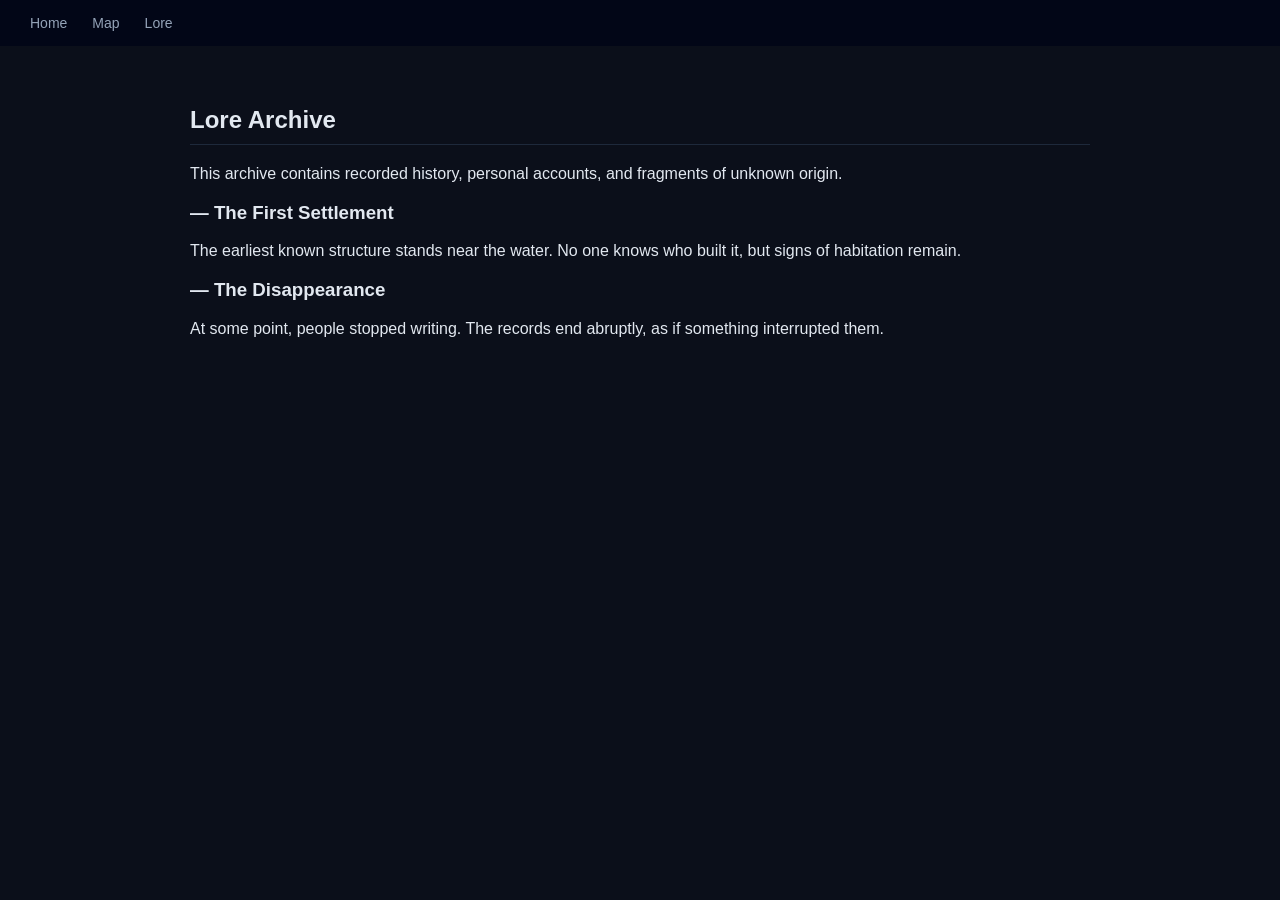
==== lore.html @ 5c6542b2 "Create lore.html" ====
<!DOCTYPE html>
<html lang="en">
<head>
  <meta charset="UTF-8">
  <title>Lore</title>
  <link rel="stylesheet" href="style.css">
</head>

<body>

<nav>
  <a href="index.html">Home</a>
  <a href="map.html">Map</a>
  <a href="lore.html">Lore</a>
</nav>

<section>
  <h2>Lore Archive</h2>

  <p>
    This archive contains recorded history, personal accounts,
    and fragments of unknown origin.
  </p>

  <h3>— The First Settlement</h3>
  <p>
    The earliest known structure stands near the water. No one knows
    who built it, but signs of habitation remain.
  </p>

  <h3>— The Disappearance</h3>
  <p>
    At some point, people stopped writing. The records end abruptly,
    as if something interrupted them.
  </p>

</section>

</body>
</html>
---- style.css ----
body {
  margin: 0;
  font-family: Arial, sans-serif;
  background-color: #0b0f1a;
  color: #e2e8f0;
}

nav {
  background: #020617;
  padding: 15px 30px;
  display: flex;
  gap: 25px;
}

nav a {
  color: #94a3b8;
  text-decoration: none;
  font-size: 14px;
}

nav a:hover {
  color: white;
}

header {
  text-align: center;
  padding: 120px 20px;
}

.logo {
  width: 300px;
  max-width: 80%;
}

section {
  max-width: 900px;
  margin: auto;
  padding: 40px 20px;
}

h2 {
  border-bottom: 1px solid #1e293b;
  padding-bottom: 10px;
}
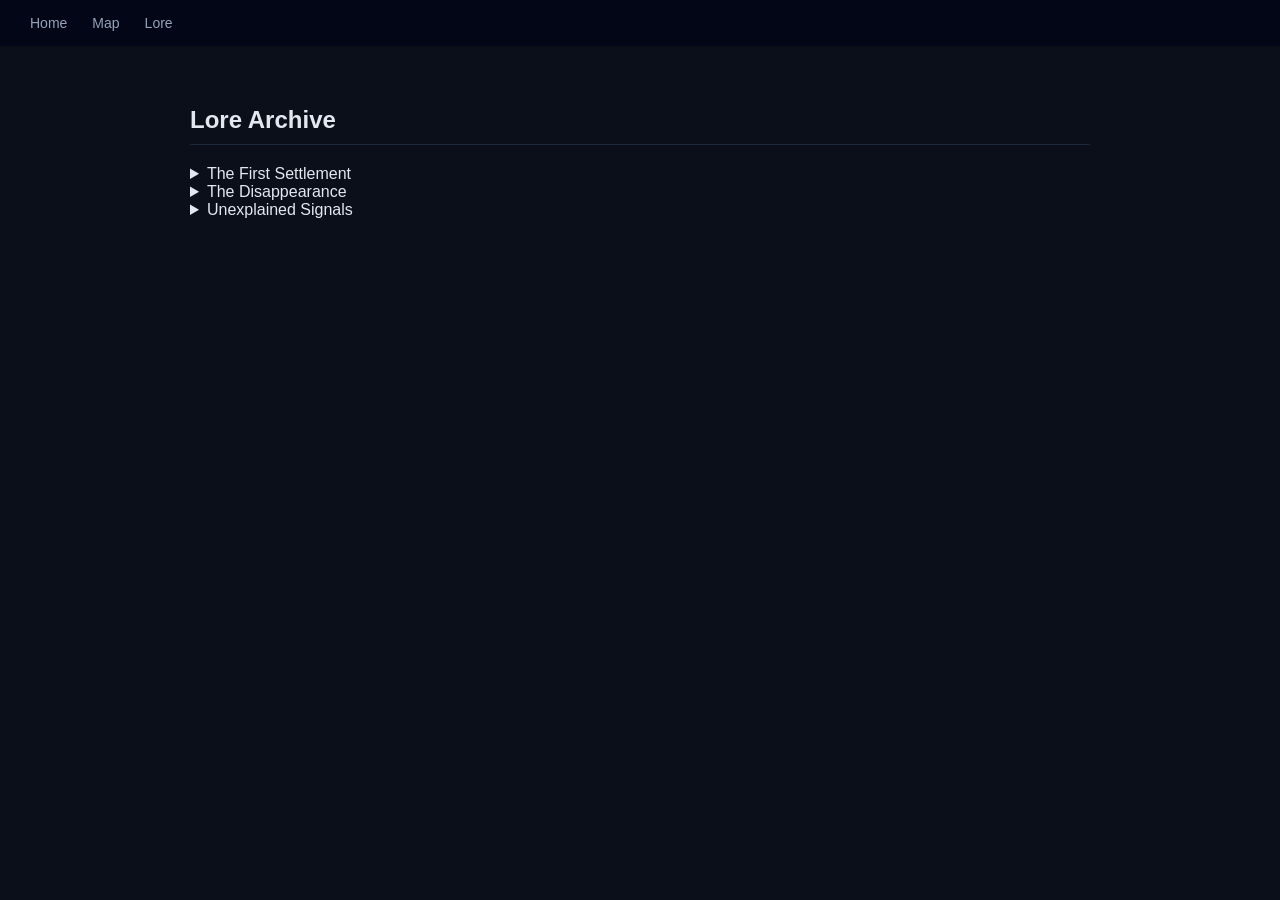
==== commit b4b7ed75: "Update lore.html" ====
--- a/lore.html
+++ b/lore.html
@@ -17,22 +17,29 @@
 <section>
   <h2>Lore Archive</h2>
 
-  <p>
-    This archive contains recorded history, personal accounts,
-    and fragments of unknown origin.
-  </p>
+  <details>
+    <summary>The First Settlement</summary>
+    <p>
+      The earliest known structure stands near the water. No one knows
+      who built it, but signs of habitation remain.
+    </p>
+  </details>
 
-  <h3>— The First Settlement</h3>
-  <p>
-    The earliest known structure stands near the water. No one knows
-    who built it, but signs of habitation remain.
-  </p>
+  <details>
+    <summary>The Disappearance</summary>
+    <p>
+      At some point, people stopped writing. The records end abruptly,
+      as if something interrupted them.
+    </p>
+  </details>
 
-  <h3>— The Disappearance</h3>
-  <p>
-    At some point, people stopped writing. The records end abruptly,
-    as if something interrupted them.
-  </p>
+  <details>
+    <summary>Unexplained Signals</summary>
+    <p>
+      Some players report strange lights appearing at night. No source
+      has ever been found.
+    </p>
+  </details>
 
 </section>
 
--- a/style.css
+++ b/style.css
@@ -28,8 +28,9 @@
 }
 
 .logo {
-  width: 300px;
-  max-width: 80%;
+  width: 1800px;
+  max-width: 95%;
+  margin-bottom: 20px;
 }
 
 section {
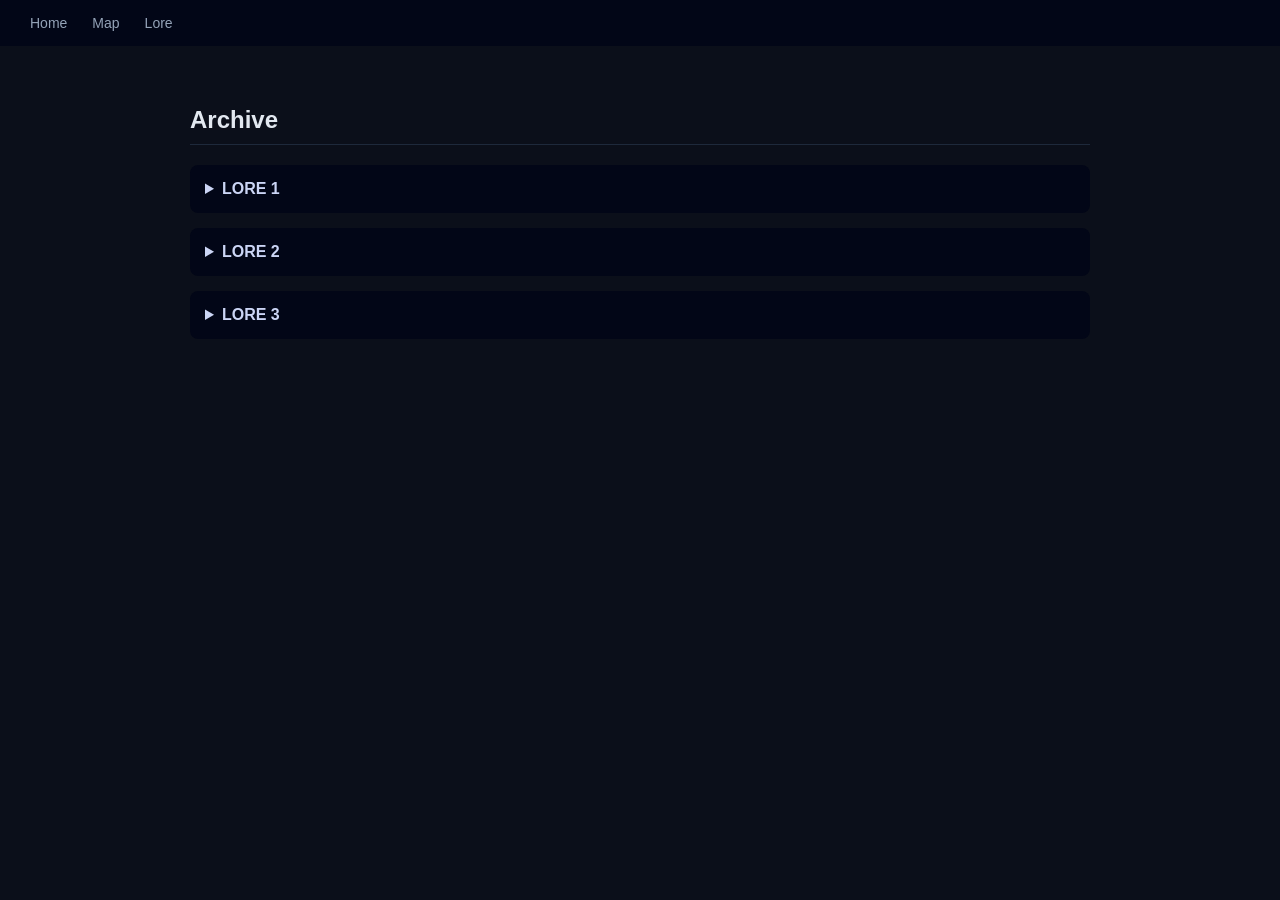
==== commit e70d665a: "Update lore.html" ====
--- a/lore.html
+++ b/lore.html
@@ -15,29 +15,26 @@
 </nav>
 
 <section>
-  <h2>Lore Archive</h2>
+  <h2>Archive</h2>
 
-  <details>
-    <summary>The First Settlement</summary>
+  <details class="lore-box">
+    <summary>LORE 1</summary>
     <p>
-      The earliest known structure stands near the water. No one knows
-      who built it, but signs of habitation remain.
+      The earliest structure stands near the water. No one knows who built it.
     </p>
   </details>
 
-  <details>
-    <summary>The Disappearance</summary>
+  <details class="lore-box">
+    <summary>LORE 2</summary>
     <p>
-      At some point, people stopped writing. The records end abruptly,
-      as if something interrupted them.
+      Records stop suddenly. Something interrupted history.
     </p>
   </details>
 
-  <details>
-    <summary>Unexplained Signals</summary>
+  <details class="lore-box">
+    <summary>LORE 3</summary>
     <p>
-      Some players report strange lights appearing at night. No source
-      has ever been found.
+      Strange lights appear at night. No source has been found.
     </p>
   </details>
 
--- a/style.css
+++ b/style.css
@@ -43,3 +43,21 @@
   border-bottom: 1px solid #1e293b;
   padding-bottom: 10px;
 }
+
+details {
+  margin-bottom: 15px;
+  background: #020617;
+  padding: 15px;
+  border-radius: 8px;
+}
+
+summary {
+  cursor: pointer;
+  font-weight: bold;
+  color: #cbd5f5;
+}
+
+details p {
+  margin-top: 10px;
+  color: #94a3b8;
+}
